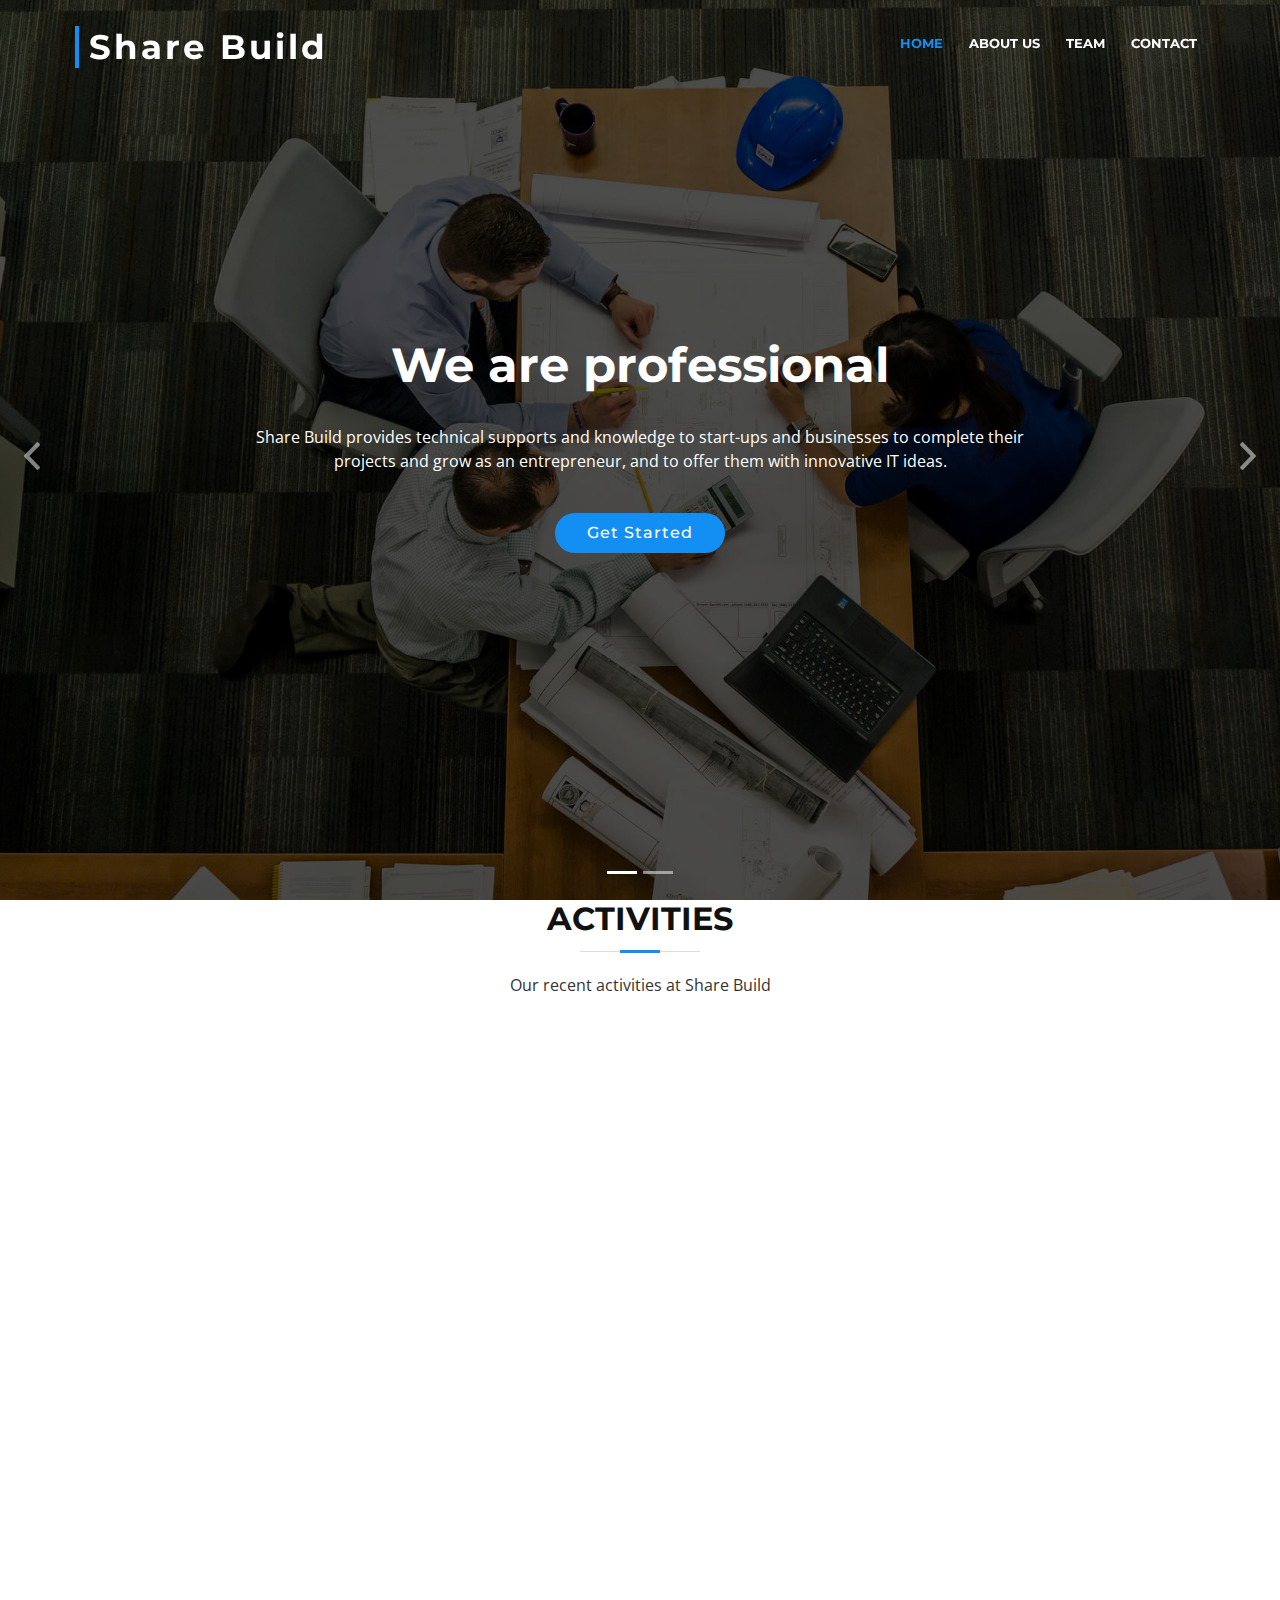
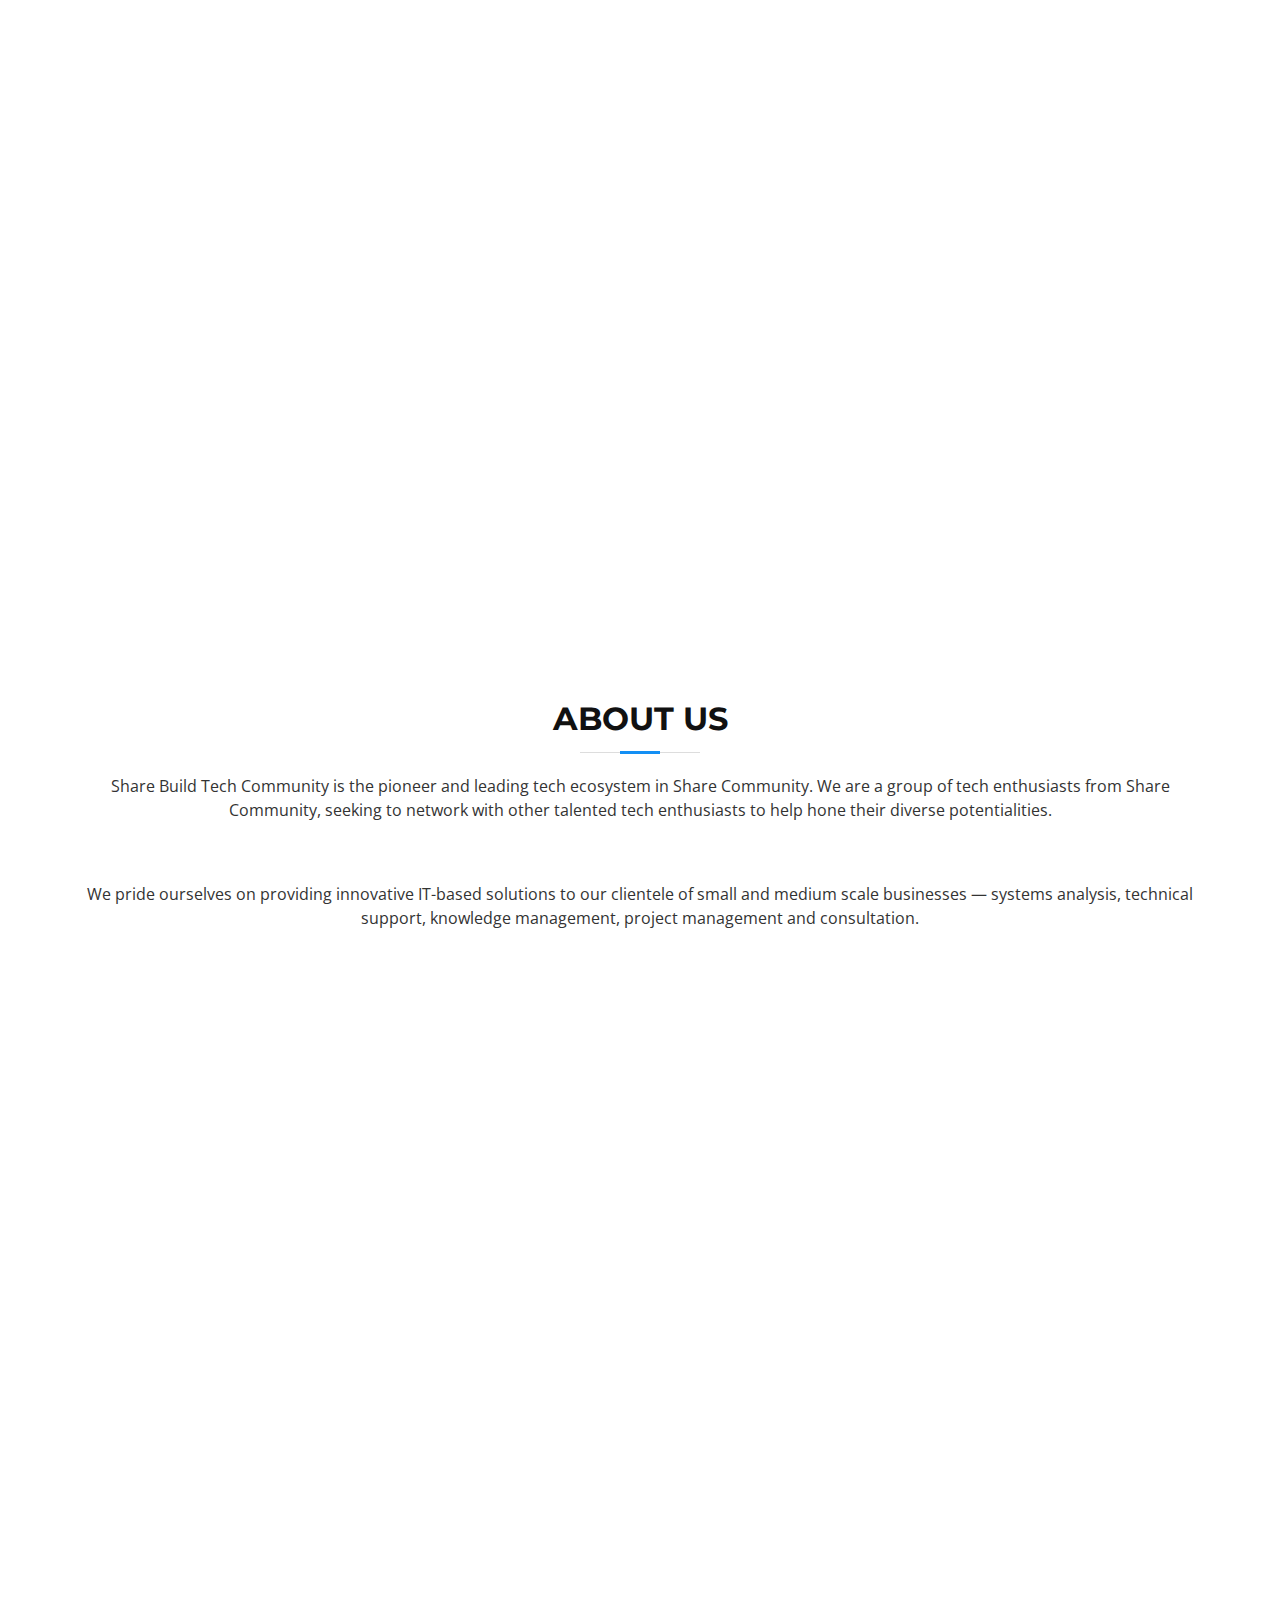
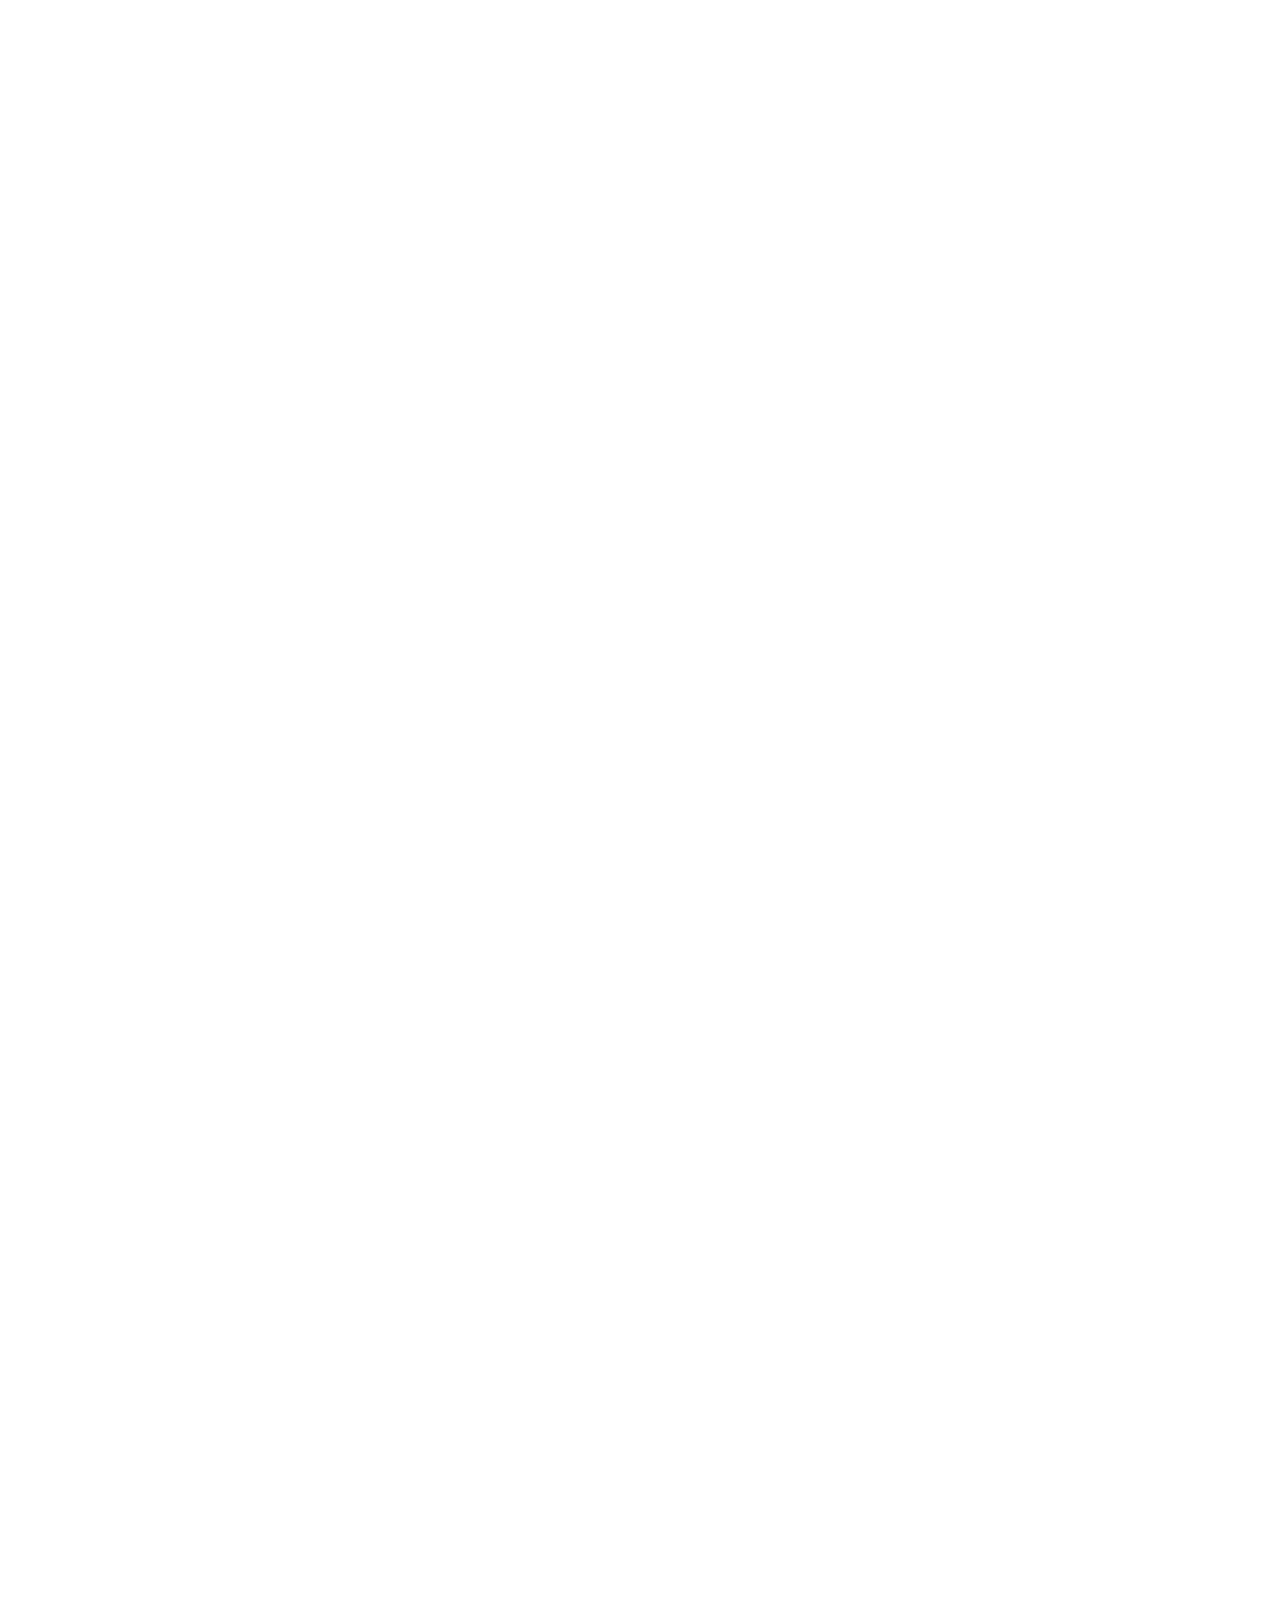
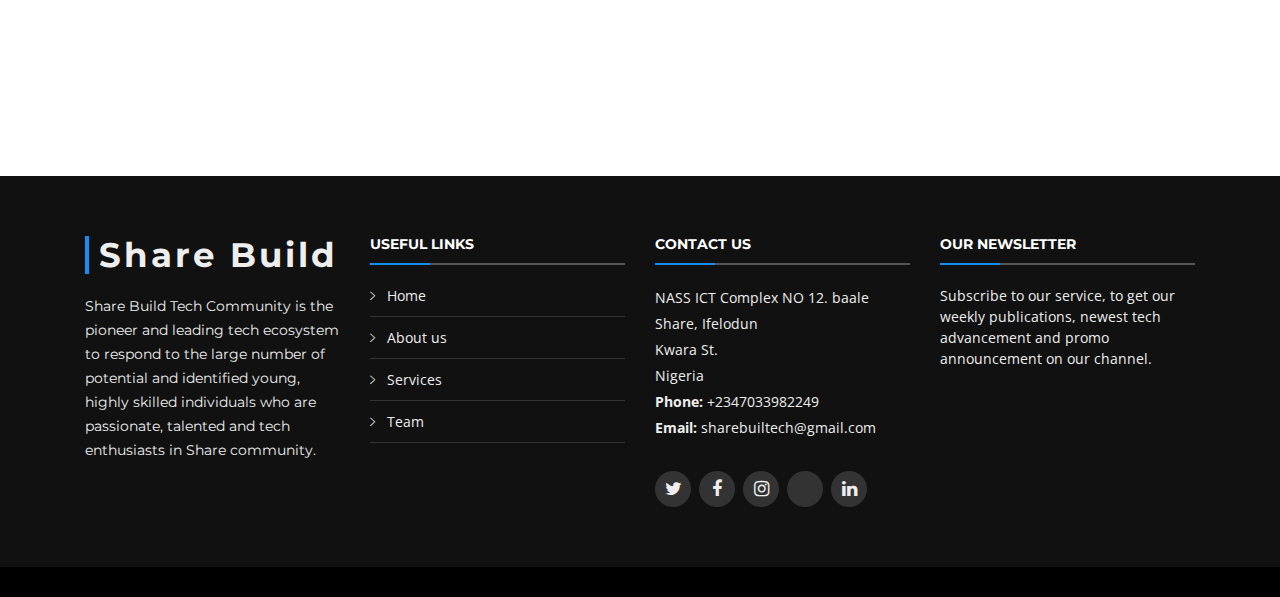
==== index.html @ 7689b126 "Update index.html" ====
<!DOCTYPE html>
<html lang="en">
<head>
  <meta charset="utf-8">
  <title>Share Build Tech Community</title>
  <meta content="width=device-width, initial-scale=1.0" name="viewport">
  <meta content="" name="keywords">
  <meta content="" name="description">
  <!-- Favicons -->
  <link href="img/favicon.png" rel="icon">
  <link href="img/apple-touch-icon.png" rel="apple-touch-icon">
  <!-- Google Fonts -->
  <link href="https://fonts.googleapis.com/css?family=Open+Sans:300,300i,400,400i,700,700i|Montserrat:300,400,500,700" rel="stylesheet">
  <!-- Bootstrap CSS File -->
  <link href="lib/bootstrap/css/bootstrap.min.css" rel="stylesheet">
  <!-- Libraries CSS Files -->
  <link href="lib/font-awesome/css/font-awesome.min.css" rel="stylesheet">
  <link href="lib/animate/animate.min.css" rel="stylesheet">
  <link href="lib/ionicons/css/ionicons.min.css" rel="stylesheet">
  <link href="lib/owlcarousel/assets/owl.carousel.min.css" rel="stylesheet">
  <link href="lib/lightbox/css/lightbox.min.css" rel="stylesheet">
  <link href="css/style.css" rel="stylesheet">
</head>

<body>

  <header id="header">
    <div class="container-fluid">

      <div id="logo" class="pull-left">
        <h1><a href="#intro" class="scrollto">Share Build</a></h1>
      </div>

      <nav id="nav-menu-container">
        <ul class="nav-menu">
          <li class="menu-active"><a href="#intro">Home</a></li>
          <li><a href="#about">About Us</a></li>
          <li><a href="#team">Team</a></li>
          <li><a href="#contact">Contact</a></li>
        </ul>
      </nav>
    </div>
  </header>
  <section id="intro">
    <div class="intro-container">
      <div id="introCarousel" class="carousel  slide carousel-fade" data-ride="carousel">

        <ol class="carousel-indicators"></ol>

        <div class="carousel-inner" role="listbox">

          <div class="carousel-item active">
            <div class="carousel-background"><img src="img/intro-carousel/1.jpg" alt=""></div>
            <div class="carousel-container">
              <div class="carousel-content">
                <h2>We are professional</h2>
                <p>Share Build provides technical supports and knowledge to start-ups and businesses to complete their projects and grow as an entrepreneur, and to offer them with innovative IT ideas.</p>
                <a href="#featured-services" class="btn-get-started scrollto">Get Started</a>
              </div>
            </div>
          </div>

          <div class="carousel-item">
            <div class="carousel-background"><img src="img/intro-carousel/2.jpg" alt=""></div>
            <div class="carousel-container">
              <div class="carousel-content">
                <h2>We Offer Support</h2>
                <p>Share Build Tech Community aims at building an enabling environment for developers, IT enthusiasts and like-minded individuals to display creative and most problem solving ideas for start-ups and businesses with aim to blending it with IT innovations.</p>
                <a href="#featured-services" class="btn-get-started scrollto">Get Started</a>
              </div>
            </div>
          </div>
        </div>

        <a class="carousel-control-prev" href="#introCarousel" role="button" data-slide="prev">
          <span class="carousel-control-prev-icon ion-chevron-left" aria-hidden="true"></span>
          <span class="sr-only">Previous</span>
        </a>

        <a class="carousel-control-next" href="#introCarousel" role="button" data-slide="next">
          <span class="carousel-control-next-icon ion-chevron-right" aria-hidden="true"></span>
          <span class="sr-only">Next</span>
        </a>

      </div>
    </div>
  </section>

  <main id="main">
<!-- start activities -->

<section id="activities>
      <div class="container">

        <header class="section-header wow fadeInUp">
          <h3>Activities</h3>
          <p>Our recent activities at Share Build  </p>
        </header>

        <div class="row">

          <div class="col-md-offset-3 col-lg-6 col-md-6 box wow bounceInUp" data-wow-duration="1.4s">
            
            <h4 class="title"><a href="">Social Media Marketing</a></h4>
            <p class="description">This is a program for you to develop your digital marketing skills.</p>
            <img src="img/SBOS.jpg" alt="">
          </div>
        </div>
       </div>
</section>

<!-- end activities -->

    <section id="about">
      <div class="container">

        <header class="section-header">
          <h3>About Us</h3>
          <p>Share Build Tech Community is the pioneer and leading tech ecosystem in Share Community. We are a group of tech enthusiasts from Share Community, seeking to network with other talented tech enthusiasts to help hone their diverse potentialities.</p>
          <p>We pride ourselves on providing innovative IT-based solutions to our clientele of small and medium scale businesses — systems analysis, technical support, knowledge management, project management and consultation.</p>
        </header>

        <div class="row about-cols">

          <div class="col-md-4 offset-md-2 wow fadeInUp">
            <div class="about-col">
              <div class="img">
                <img src="img/about-mission.jpg" alt="" class="img-fluid">
                <div class="icon"><i class="ion-ios-speedometer-outline"></i></div>
              </div>
              <h2 class="title"><a href="#">Our Mission</a></h2>
              <p>
                Share Build Tech Community aims at building an enabling environment for IT enthusiasts to optimally use their creativity to help small and medium scale businesses to solve most of the problems we face as a Community.
              </p>
            </div>
          </div>

          <div class="col-md-4 wow fadeInUp" data-wow-delay="0.2s">
            <div class="about-col">
              <div class="img">
                <img src="img/about-vision.jpg" alt="" class="img-fluid">
                <div class="icon"><i class="ion-ios-eye-outline"></i></div>
              </div>
              <h2 class="title"><a href="#">Our Vision</a></h2>
              <p>
                Share Build Tech Community envisions a developed and prosperous tech ecosystem that will favourably compete in the global tech market.
              </p>
            </div>
          </div>

        </div>

      </div>
    </section>
    <section id="services">
      <div class="container">

        <header class="section-header wow fadeInUp">
          <h3>Services</h3>
          <p>What we do at Share Build, is to Training young people and get them in to practical, we at same time provide services as listed below:  </p>
        </header>

        <div class="row">

          <div class="col-lg-4 col-md-6 box wow bounceInUp" data-wow-duration="1.4s">
            <div class="icon"><i class="ion-ios-analytics-outline"></i></div>
            <h4 class="title"><a href="">Digital Marketing</a></h4>
            <p class="description">This is a program for you to develop your digital marketing skills.</p>
          </div>
          <div class="col-lg-4 col-md-6 box wow bounceInUp" data-wow-duration="1.4s">
            <div class="icon"><i class="ion-ios-bookmarks-outline"></i></div>
            <h4 class="title"><a href="">Web and Software Development</a></h4>
            <p class="description">We offer certification in Frontend and backend web development, also Software development.</p>
          </div>
          <div class="col-lg-4 col-md-6 box wow bounceInUp" data-wow-duration="1.4s">
            <div class="icon"><i class="ion-ios-paper-outline"></i></div>
            <h4 class="title"><a href="">Content Marketing</a></h4>
            <p class="description">We offer content marketing to improve Brand's Performance through the power of contents</p>
          </div>
          <div class="col-lg-4 col-md-6 box wow bounceInUp" data-wow-delay="0.1s" data-wow-duration="1.4s">
            <div class="icon"><i class="ion-ios-speedometer-outline"></i></div>
            <h4 class="title"><a href="">Internet Security Consultant</a></h4>
            <p class="description">We provide neccesary security protection to prevent your business from cyber crime, also respond to crime incidence.</p>
          </div>
          <div class="col-lg-4 col-md-6 box wow bounceInUp" data-wow-delay="0.1s" data-wow-duration="1.4s">
            <div class="icon"><i class="ion-ios-barcode-outline"></i></div>
            <h4 class="title"><a href="">Ui/Ux Skil Acquistion</a></h4>
            <p class="description">We teach User interface designs and User experience design.</p>
          </div>
          <div class="col-lg-4 col-md-6 box wow bounceInUp" data-wow-delay="0.1s" data-wow-duration="1.4s">
            <div class="icon"><i class="ion-ios-people-outline"></i></div>
            <h4 class="title"><a href="">Conferencing/School Orientation</a></h4>
            <p class="description">We organise workshop/conference for developers, ICT enthusiasts and computer literates </p>
          </div>

        </div>

      </div>
    </section>
    <section id="team">
      <div class="container">
        <div class="section-header wow fadeInUp">
          <h3>Team</h3>
          <p>Members of our team working enthusiastically to satisfy our clients.</p>
        </div>

        <div class="row">

          <div class="col-lg-3 col-md-6 wow fadeInUp">
            <div class="member">
              <img src="img/team-1.jpg" class="img-fluid" alt="">
              <div class="member-info">
                <div class="member-info-content">
                  <h4>Abdulfatai Abdulhafeez</h4>
                  <span>ICT Consultant</span>
                  <div class="social">
                    <a href="https://twitter.com/AbdulConsole"><i class="fa fa-twitter"></i></a>
                    <a href="https://facebook.com/abdull.console"><i class="fa fa-facebook"></i></a>
                    <a href=""><i class="fa fa-google-plus"></i></a>
                    <a href="https://www.linkedin.com/in/abdul-console-378694162/"><i class="fa fa-linkedin"></i></a>
                  </div>
                </div>
              </div>
            </div>
          </div>

          <div class="col-lg-3 col-md-6 wow fadeInUp" data-wow-delay="0.1s">
            <div class="member">
              <img src="img/team-2.jpg" class="img-fluid" alt="">
              <div class="member-info">
                <div class="member-info-content">
                  <h4>Abdulsalam Saheed</h4>
                  <span>Product Manager</span>
                  <div class="social">
                    <a href="https://twitter.com/OlaSalami709"><i class="fa fa-twitter"></i></a>
                    <a href=""><i class="fa fa-facebook"></i></a>
                    <a href=""><i class="fa fa-google-plus"></i></a>
                    <a href=""><i class="fa fa-linkedin"></i></a>
                  </div>
                </div>
              </div>
            </div>
          </div>

          <div class="col-lg-3 col-md-6 wow fadeInUp" data-wow-delay="0.2s">
            <div class="member">
              <img src="img/team-3.jpg" class="img-fluid" alt="">
              <div class="member-info">
                <div class="member-info-content">
                  <h4>Abdulsalam Faheedah</h4>
                  <span>CTO</span>
                  <div class="social">
                    <a href="https://twitter.com/_faidah"><i class="fa fa-twitter"></i></a>
                    <a href=""><i class="fa fa-facebook"></i></a>
                    <a href=""><i class="fa fa-google-plus"></i></a>
                    <a href=""><i class="fa fa-linkedin"></i></a>
                  </div>
                </div>
              </div>
            </div>
          </div>

          <div class="col-lg-3 col-md-6 wow fadeInUp" data-wow-delay="0.3s">
            <div class="member">
              <img src="img/team-4.jpg" class="img-fluid" alt="">
              <div class="member-info">
                <div class="member-info-content">
                  <h4>Yunus Habeebullahi</h4>
                  <span>Content Strategist</span>
                  <div class="social">
                    <a href=""><i class="fa fa-twitter"></i></a>
                    <a href=""><i class="fa fa-facebook"></i></a>
                    <a href=""><i class="fa fa-google-plus"></i></a>
                    <a href=""><i class="fa fa-linkedin"></i></a>
                  </div>
                </div>
              </div>
            </div>
          </div>

          <div class="col-lg-3 col-md-6 wow fadeInUp" data-wow-delay="0.3s">
            <div class="member">
              <img src="img/team-5.jpg" class="img-fluid" alt="">
              <div class="member-info">
                <div class="member-info-content">
                  <h4>Engr. Ahmed Ridwan</h4>
                  <span>Ui/Ux Expert</span>
                  <div class="social">
                    <a href=""><i class="fa fa-twitter"></i></a>
                    <a href=""><i class="fa fa-facebook"></i></a>
                    <a href=""><i class="fa fa-google-plus"></i></a>
                    <a href=""><i class="fa fa-linkedin"></i></a>
                  </div>
                </div>
              </div>
            </div>
          </div>

          <div class="col-lg-3 col-md-6 wow fadeInUp" data-wow-delay="0.3s">
            <div class="member">
              <img src="img/team-6.jpg" class="img-fluid" alt="">
              <div class="member-info">
                <div class="member-info-content">
                  <h4>Akanni Ibrahim Dare</h4>
                  <span>Web App Developer</span>
                  <div class="social">
                    <a href=""><i class="fa fa-twitter"></i></a>
                    <a href=""><i class="fa fa-facebook"></i></a>
                    <a href=""><i class="fa fa-google-plus"></i></a>
                    <a href=""><i class="fa fa-linkedin"></i></a>
                  </div>
                </div>
              </div>
            </div>
          </div>

          <div class="col-lg-3 col-md-6 wow fadeInUp" data-wow-delay="0.3s">
            <div class="member">
              <img src="img/team-7.jpg" class="img-fluid" alt="">
              <div class="member-info">
                <div class="member-info-content">
                  <h4>Yunus Habeebatullahi</h4>
                  <span>Content Strategist II</span>
                  <div class="social">
                    <a href=""><i class="fa fa-twitter"></i></a>
                    <a href="https://www.facebook.com/habeebatullahi.yunusamuhammad"><i class="fa fa-facebook"></i></a>
                    <a href=""><i class="fa fa-google-plus"></i></a>
                    <a href=""><i class="fa fa-linkedin"></i></a>
                  </div>
                </div>
              </div>
            </div>
          </div>
<!--
          <div class="col-lg-3 col-md-6 wow fadeInUp" data-wow-delay="0.3s">
            <div class="member">
              <img src="img/team-8.jpg" class="img-fluid" alt="">
              <div class="member-info">
                <div class="member-info-content">
                  <h4>Name 4</h4>
                  <span>Content Strategist</span>
                  <div class="social">
                    <a href=""><i class="fa fa-twitter"></i></a>
                    <a href=""><i class="fa fa-facebook"></i></a>
                    <a href=""><i class="fa fa-google-plus"></i></a>
                    <a href=""><i class="fa fa-linkedin"></i></a>
                  </div>
                </div>
              </div>
            </div>
          </div> -->

        </div>

      </div>
    </section>
    <section id="contact" class="section-bg wow fadeInUp">
      <div class="container">

        <div class="section-header">
          <h3>Contact Us</h3>
          <p></p>
        </div>

        <div class="row contact-info">

          <div class="col-md-4">
            <div class="contact-address">
              <i class="ion-ios-location-outline"></i>
              <h3>Address</h3>
              <address>NASS ICT Complex NO 12. baale, Share, Ifelodun, Kwara St., Nigeria</address>
            </div>
          </div>

          <div class="col-md-4">
            <div class="contact-phone">
              <i class="ion-ios-telephone-outline"></i>
              <h3>Phone Number</h3>
              <p><a href="tel:+2347033982249">+234 7033 9822 49</a></p>
            </div>
          </div>

          <div class="col-md-4">
            <div class="contact-email">
              <i class="ion-ios-email-outline"></i>
              <h3>Email</h3>
              <p><a href="mailto:sharebuiltech@gmail.com">sharebuiltech@gmail.com</a></p>
            </div>
          </div>

        </div>
      </div>
    </section>

  </main>
  <footer id="footer">
    <div class="footer-top">
      <div class="container">
        <div class="row">

          <div class="col-lg-3 col-md-6 footer-info">
            <h3>Share Build</h3>
            <p>Share Build Tech Community is the pioneer and leading tech ecosystem to respond to the large number of potential and identified young, highly skilled individuals who are passionate, talented and tech enthusiasts in Share community. </p>
          </div>

          <div class="col-lg-3 col-md-6 footer-links">
            <h4>Useful Links</h4>
            <ul>
              <li><i class="ion-ios-arrow-right"></i> <a href="#intro">Home</a></li>
              <li><i class="ion-ios-arrow-right"></i> <a href="#about">About us</a></li>
              <li><i class="ion-ios-arrow-right"></i> <a href="#services">Services</a></li>
              <li><i class="ion-ios-arrow-right"></i> <a href="#team">Team</a></li>
            </ul>
          </div>

          <div class="col-lg-3 col-md-6 footer-contact">
            <h4>Contact Us</h4>
            <p>
              NASS ICT Complex NO 12. baale<br>
              Share, Ifelodun<br>
              Kwara St.<br>
              Nigeria<br>
              <strong>Phone:</strong> +2347033982249<br>
              <strong>Email:</strong> sharebuiltech@gmail.com<br>
            </p>

            <div class="social-links">
              <a href="https://twitter.com/share_build" class="twitter"><i class="fa fa-twitter"></i></a>
              <a href="https://web.facebook.com/sharebuild" class="facebook"><i class="fa fa-facebook"></i></a>
              <a href="#" class="instagram"><i class="fa fa-instagram"></i></a>
              <a href="https://https://github.com/sharebuild" class="github"><i class="fab fa-github"></i></a>
              <a href="https://www.linkedin.com/in/share-build-b353461b4/" class="linkedin"><i class="fa fa-linkedin"></i></a>
            </div>

          </div>

          <div class="col-lg-3 col-md-6 footer-newsletter">
            <h4>Our Newsletter</h4>
            <p>Subscribe to our service, to get our weekly publications, newest tech advancement and promo announcement on our channel.</p>
          </div>

        </div>
      </div>
    </div>
      </div>
    </div>
  </footer> 

  <a href="#" class="back-to-top"><i class="fa fa-chevron-up"></i></a>
  <script src="lib/jquery/jquery.min.js"></script>
  <script src="lib/jquery/jquery-migrate.min.js"></script>
  <script src="lib/bootstrap/js/bootstrap.bundle.min.js"></script>
  <script src="lib/easing/easing.min.js"></script>
  <script src="lib/superfish/hoverIntent.js"></script>
  <script src="lib/superfish/superfish.min.js"></script>
  <script src="lib/wow/wow.min.js"></script>
  <script src="lib/waypoints/waypoints.min.js"></script>
  <script src="lib/counterup/counterup.min.js"></script>
  <script src="lib/owlcarousel/owl.carousel.min.js"></script>
  <script src="lib/isotope/isotope.pkgd.min.js"></script>
  <script src="lib/lightbox/js/lightbox.min.js"></script>
  <script src="lib/touchSwipe/jquery.touchSwipe.min.js"></script>
  <!-- Template Main Javascript File -->
  <script src="js/main.js"></script>
</body>
</html>
---- css/style.css ----
body {
  background: #fff;
  color: #666666;
  font-family: "Open Sans", sans-serif;
}

a {
  color: #138ff4; /*#18d26e;*/
  transition: 0.5s;
}

a:hover,
a:active,
a:focus {
  color: #138ff4; /*#18d26e;*/
  outline: none;
  text-decoration: none;
}

p {
  padding: 0;
  margin: 0 0 30px 0;
}

h1,
h2,
h3,
h4,
h5,
h6 {
  font-family: "Montserrat", sans-serif;
  font-weight: 400;
  margin: 0 0 20px 0;
  padding: 0;
}

/* Back to top button */

.back-to-top {
  position: fixed;
  display: none;
  background: #138ff4; /*#18d26e;*/
  color: #fff;
  width: 44px;
  height: 44px;
  text-align: center;
  line-height: 1;
  font-size: 16px;
  border-radius: 50%;
  right: 15px;
  bottom: 15px;
  transition: background 0.5s;
  z-index: 11;
}

.back-to-top i {
  padding-top: 12px;
  color: #fff;
}

/* Prelaoder */

#preloader {
  position: fixed;
  top: 0;
  left: 0;
  right: 0;
  bottom: 0;
  z-index: 9999;
  overflow: hidden;
  background: #fff;
}

#preloader:before {
  content: "";
  position: fixed;
  top: calc(50% - 30px);
  left: calc(50% - 30px);
  border: 6px solid #f2f2f2;
  border-top: 6px solid #138ff4; /*#18d26e;*/
  border-radius: 50%;
  width: 60px;
  height: 60px;
  -webkit-animation: animate-preloader 1s linear infinite;
  animation: animate-preloader 1s linear infinite;
}

@-webkit-keyframes animate-preloader {
  0% {
    -webkit-transform: rotate(0deg);
    transform: rotate(0deg);
  }

  100% {
    -webkit-transform: rotate(360deg);
    transform: rotate(360deg);
  }
}

@keyframes animate-preloader {
  0% {
    -webkit-transform: rotate(0deg);
    transform: rotate(0deg);
  }

  100% {
    -webkit-transform: rotate(360deg);
    transform: rotate(360deg);
  }
}

/*--------------------------------------------------------------
# Header
--------------------------------------------------------------*/

#header {
  padding: 30px 0;
  height: 92px;
  position: fixed;
  left: 0;
  top: 0;
  right: 0;
  transition: all 0.5s;
  z-index: 997;
}

#header.header-scrolled {
  background: rgba(0, 0, 0, 0.9);
  padding: 20px 0;
  height: 72px;
  transition: all 0.5s;
}

#header #logo {
  float: left;
}

#header #logo h1 {
  font-size: 34px;
  margin: 0;
  padding: 0;
  line-height: 1;
  font-family: "Montserrat", sans-serif;
  font-weight: 700;
  letter-spacing: 3px;
}

#header #logo h1 a,
#header #logo h1 a:hover {
  color: #fff;
  padding-left: 10px;
  border-left: 4px solid #138ff4; /*#18d26e;*/
}

#header #logo img {
  padding: 0;
  margin: 0;
}

#intro {
  display: table;
  width: 100%;
  height: 100vh;
  background: #000;
}

#intro .carousel-item {
  width: 100%;
  height: 100vh;
  background-size: cover;
  background-position: center;
  background-repeat: no-repeat;
}

#intro .carousel-item::before {
  content: '';
  background-color: rgba(0, 0, 0, 0.7);
  position: absolute;
  height: 100%;
  width: 100%;
  top: 0;
  right: 0;
  left: 0;
  bottom: 0;
}

#intro .carousel-container {
  display: -webkit-box;
  display: -webkit-flex;
  display: -ms-flexbox;
  display: flex;
  -webkit-box-pack: center;
  -webkit-justify-content: center;
  -ms-flex-pack: center;
  justify-content: center;
  -webkit-box-align: center;
  -webkit-align-items: center;
  -ms-flex-align: center;
  align-items: center;
  position: absolute;
  bottom: 0;
  top: 0;
  left: 0;
  right: 0;
}

#intro .carousel-background img {
  max-width: 100%;
}

#intro .carousel-content {
  text-align: center;
}

#intro h2 {
  color: #fff;
  margin-bottom: 30px;
  font-size: 48px;
  font-weight: 700;
}

#intro p {
  width: 80%;
  margin: 0 auto 30px auto;
  color: #fff;
}

#intro .carousel-fade {
  overflow: hidden;
}

#intro .carousel-fade .carousel-inner .carousel-item {
  transition-property: opacity;
}

#intro .carousel-fade .carousel-inner .carousel-item,
#intro .carousel-fade .carousel-inner .active.carousel-item-left,
#intro .carousel-fade .carousel-inner .active.carousel-item-right {
  opacity: 0;
}

#intro .carousel-fade .carousel-inner .active,
#intro .carousel-fade .carousel-inner .carousel-item-next.carousel-item-left,
#intro .carousel-fade .carousel-inner .carousel-item-prev.carousel-item-right {
  opacity: 1;
  transition: 0.5s;
}

#intro .carousel-fade .carousel-inner .carousel-item-next,
#intro .carousel-fade .carousel-inner .carousel-item-prev,
#intro .carousel-fade .carousel-inner .active.carousel-item-left,
#intro .carousel-fade .carousel-inner .active.carousel-item-right {
  left: 0;
  -webkit-transform: translate3d(0, 0, 0);
  transform: translate3d(0, 0, 0);
}

#intro .carousel-control-prev,
#intro .carousel-control-next {
  width: 10%;
}

#intro .carousel-control-next-icon,
#intro .carousel-control-prev-icon {
  background: none;
  font-size: 32px;
  line-height: 1;
}

#intro .carousel-indicators li {
  cursor: pointer;
}

#intro .btn-get-started {
  font-family: "Montserrat", sans-serif;
  font-weight: 500;
  font-size: 16px;
  letter-spacing: 1px;
  display: inline-block;
  padding: 8px 32px;
  border-radius: 50px;
  transition: 0.5s;
  margin: 10px;
  color: #fff;
  background: #138ff4; /*#18d26e;*/
}

#intro .btn-get-started:hover {
  background: #fff;
  color: #138ff4; /*#18d26e;*/
}

.nav-menu,
.nav-menu * {
  margin: 0;
  padding: 0;
  list-style: none;
}

.nav-menu ul {
  position: absolute;
  display: none;
  top: 100%;
  left: 0;
  z-index: 99;
}

.nav-menu li {
  position: relative;
  white-space: nowrap;
}

.nav-menu > li {
  float: left;
}

.nav-menu li:hover > ul,
.nav-menu li.sfHover > ul {
  display: block;
}

.nav-menu ul ul {
  top: 0;
  left: 100%;
}

.nav-menu ul li {
  min-width: 180px;
}

/* Nav Menu Arrows */

.sf-arrows .sf-with-ul {
  padding-right: 30px;
}

.sf-arrows .sf-with-ul:after {
  content: "\f107";
  position: absolute;
  right: 15px;
  font-family: FontAwesome;
  font-style: normal;
  font-weight: normal;
}

.sf-arrows ul .sf-with-ul:after {
  content: "\f105";
}

/* Nav Meu Container */

#nav-menu-container {
  float: right;
  margin: 0;
}

/* Nav Meu Styling */

.nav-menu a {
  padding: 0 8px 10px 8px;
  text-decoration: none;
  display: inline-block;
  color: #fff;
  font-family: "Montserrat", sans-serif;
  font-weight: 700;
  font-size: 13px;
  text-transform: uppercase;
  outline: none;
}

.nav-menu li:hover > a,
.nav-menu > .menu-active > a {
  color: #138ff4; /*#18d26e;*/
}

.nav-menu > li {
  margin-left: 10px;
}

.nav-menu ul {
  margin: 4px 0 0 0;
  padding: 10px;
  box-shadow: 0px 0px 30px rgba(127, 137, 161, 0.25);
  background: #fff;
}

.nav-menu ul li {
  transition: 0.3s;
}

.nav-menu ul li a {
  padding: 10px;
  color: #333;
  transition: 0.3s;
  display: block;
  font-size: 13px;
  text-transform: none;
}

.nav-menu ul li:hover > a {
  color: #138ff4; /*#18d26e;*/
}

.nav-menu ul ul {
  margin: 0;
}

/* Mobile Nav Toggle */

#mobile-nav-toggle {
  position: fixed;
  right: 0;
  top: 0;
  z-index: 999;
  margin: 20px 20px 0 0;
  border: 0;
  background: none;
  font-size: 24px;
  display: none;
  transition: all 0.4s;
  outline: none;
  cursor: pointer;
}

#mobile-nav-toggle i {
  color: #fff;
}

/* Mobile Nav Styling */

#mobile-nav {
  position: fixed;
  top: 0;
  padding-top: 18px;
  bottom: 0;
  z-index: 998;
  background: rgba(0, 0, 0, 0.8);
  left: -260px;
  width: 260px;
  overflow-y: auto;
  transition: 0.4s;
}

#mobile-nav ul {
  padding: 0;
  margin: 0;
  list-style: none;
}

#mobile-nav ul li {
  position: relative;
}

#mobile-nav ul li a {
  color: #fff;
  font-size: 13px;
  text-transform: uppercase;
  overflow: hidden;
  padding: 10px 22px 10px 15px;
  position: relative;
  text-decoration: none;
  width: 100%;
  display: block;
  outline: none;
  font-weight: 700;
  font-family: "Montserrat", sans-serif;
}

#mobile-nav ul li a:hover {
  color: #138ff4; /*#18d26e;*/
}

#mobile-nav ul li li {
  padding-left: 30px;
}

#mobile-nav ul li.menu-active a {
  color: #138ff4; /*#18d26e;*/
}

#mobile-nav ul .menu-has-children i {
  position: absolute;
  right: 0;
  z-index: 99;
  padding: 15px;
  cursor: pointer;
  color: #fff;
}

#mobile-nav ul .menu-has-children i.fa-chevron-up {
  color: #138ff4; /*#18d26e;*/
}

#mobile-nav ul .menu-has-children li a {
  text-transform: none;
}

#mobile-nav ul .menu-item-active {
  color: #138ff4; /*#18d26e;*/
}

#mobile-body-overly {
  width: 100%;
  height: 100%;
  z-index: 997;
  top: 0;
  left: 0;
  position: fixed;
  background: rgba(0, 0, 0, 0.7);
  display: none;
}

/* Mobile Nav body classes */

body.mobile-nav-active {
  overflow: hidden;
}

body.mobile-nav-active #mobile-nav {
  left: 0;
}

body.mobile-nav-active #mobile-nav-toggle {
  color: #fff;
}

.section-header h3 {
  font-size: 32px;
  color: #111;
  text-transform: uppercase;
  text-align: center;
  font-weight: 700;
  position: relative;
  padding-bottom: 15px;
}

.section-header h3::before {
  content: '';
  position: absolute;
  display: block;
  width: 120px;
  height: 1px;
  background: #ddd;
  bottom: 1px;
  left: calc(50% - 60px);
}

.section-header h3::after {
  content: '';
  position: absolute;
  display: block;
  width: 40px;
  height: 3px;
  background: #138ff4; /*#18d26e;*/
  bottom: 0;
  left: calc(50% - 20px);
}

.section-header p {
  text-align: center;
  padding-bottom: 30px;
  color: #333;
}

.section-bg {
  background: #f7f7f7;
}

#featured-services {
  background: #000;
}

#featured-services .box {
  padding: 30px 20px;
}

#featured-services .box-bg {
  background-image: linear-gradient(0deg, #000000 0%, #242323 50%, #000000 100%);
}

#featured-services i {
  color: #138ff4; /*#18d26e;*/
  font-size: 48px;
  display: inline-block;
  line-height: 1;
}

#featured-services h4 {
  font-weight: 400;
  margin: 15px 0;
  font-size: 18px;
}

#featured-services h4 a {
  color: #fff;
}

#featured-services h4 a:hover {
  color: #138ff4; /*#18d26e;*/
}

#featured-services p {
  font-size: 14px;
  line-height: 24px;
  color: #fff;
  margin-bottom: 0;
}

#about {
  background: url("../img/about-bg.jpg") center top no-repeat fixed;
  background-size: cover;
  padding: 60px 0 40px 0;
  position: relative;
}

#about::before {
  content: '';
  position: absolute;
  left: 0;
  right: 0;
  top: 0;
  bottom: 0;
  background: rgba(255, 255, 255, 0.92);
  z-index: 9;
}

#about .container {
  position: relative;
  z-index: 10;
}

#about .about-col {
  background: #fff;
  border-radius: 0 0 4px 4px;
  box-shadow: 0px 2px 12px rgba(0, 0, 0, 0.08);
  margin-bottom: 20px;
}

#about .about-col .img {
  position: relative;
}

#about .about-col .img img {
  border-radius: 4px 4px 0 0;
}

#about .about-col .icon {
  width: 64px;
  height: 64px;
  padding-top: 8px;
  text-align: center;
  position: absolute;
  background-color: #138ff4; /*#18d26e;*/
  border-radius: 50%;
  text-align: center;
  border: 4px solid #fff;
  left: calc( 50% - 32px);
  bottom: -30px;
  transition: 0.3s;
}

#about .about-col i {
  font-size: 36px;
  line-height: 1;
  color: #fff;
  transition: 0.3s;
}

#about .about-col:hover .icon {
  background-color: #fff;
}

#about .about-col:hover i {
  color: #138ff4; /*#18d26e;*/
}

#about .about-col h2 {
  color: #000;
  text-align: center;
  font-weight: 700;
  font-size: 20px;
  padding: 0;
  margin: 40px 0 12px 0;
}

#about .about-col h2 a {
  color: #000;
}

#about .about-col h2 a:hover {
  color: #138ff4; /*#18d26e;*/
}

#about .about-col p {
  font-size: 14px;
  line-height: 24px;
  color: #333;
  margin-bottom: 0;
  padding: 0 20px 20px 20px;
}

/* Services Section
--------------------------------*/

#services {
  background: #fff;
  background-size: cover;
  padding: 60px 0 40px 0;
}

#services .box {
  margin-bottom: 30px;
}

#services .icon {
  float: left;
}

#services .icon i {
  color: #138ff4; /*#18d26e;*/
  font-size: 36px;
  line-height: 1;
  transition: 0.5s;
}

#services .title {
  margin-left: 60px;
  font-weight: 700;
  margin-bottom: 15px;
  font-size: 18px;
}

#services .title a {
  color: #111;
}

#services .box:hover .title a {
  color: #138ff4; /*#18d26e;*/
}

#services .description {
  font-size: 14px;
  margin-left: 60px;
  line-height: 24px;
  margin-bottom: 0;
}

#team {
  background: #fff;
  padding: 60px 0;
}

#team .member {
  text-align: center;
  margin-bottom: 20px;
  background: #000;
  position: relative;
}

#team .member .member-info {
  opacity: 0;
  display: -webkit-box;
  display: -webkit-flex;
  display: -ms-flexbox;
  display: flex;
  -webkit-box-pack: center;
  -webkit-justify-content: center;
  -ms-flex-pack: center;
  justify-content: center;
  -webkit-box-align: center;
  -webkit-align-items: center;
  -ms-flex-align: center;
  align-items: center;
  position: absolute;
  bottom: 0;
  top: 0;
  left: 0;
  right: 0;
  transition: 0.2s;
}

#team .member .member-info-content {
  margin-top: -50px;
  transition: margin 0.2s;
}

#team .member:hover .member-info {
  background: rgba(0, 0, 0, 0.7);
  opacity: 1;
  transition: 0.4s;
}

#team .member:hover .member-info-content {
  margin-top: 0;
  transition: margin 0.4s;
}

#team .member h4 {
  font-weight: 700;
  margin-bottom: 2px;
  font-size: 18px;
  color: #fff;
}

#team .member span {
  font-style: italic;
  display: block;
  font-size: 13px;
  color: #fff;
}

#team .member .social {
  margin-top: 15px;
}

#team .member .social a {
  transition: none;
  color: #fff;
}

#team .member .social a:hover {
  color: #138ff4; /*#18d26e;*/
}

#team .member .social i {
  font-size: 18px;
  margin: 0 2px;
}

/* Contact Section
--------------------------------*/

#contact {
  padding: 60px 0;
}

#contact .contact-info {
  margin-bottom: 20px;
  text-align: center;
}

#contact .contact-info i {
  font-size: 48px;
  display: inline-block;
  margin-bottom: 10px;
  color: #138ff4; /*#18d26e;*/
}

#contact .contact-info address,
#contact .contact-info p {
  margin-bottom: 0;
  color: #000;
}

#contact .contact-info h3 {
  font-size: 18px;
  margin-bottom: 15px;
  font-weight: bold;
  text-transform: uppercase;
  color: #999;
}

#contact .contact-info a {
  color: #000;
}

#contact .contact-info a:hover {
  color: #138ff4; /*#18d26e;*/
}

#contact .contact-address,
#contact .contact-phone,
#contact .contact-email {
  margin-bottom: 20px;
}

#contact .form #sendmessage {
  color: #138ff4; /*#18d26e;*/
  border: 1px solid #138ff4; /*#18d26e;*/
  display: none;
  text-align: center;
  padding: 15px;
  font-weight: 600;
  margin-bottom: 15px;
}

#contact .form #errormessage {
  color: red;
  display: none;
  border: 1px solid red;
  text-align: center;
  padding: 15px;
  font-weight: 600;
  margin-bottom: 15px;
}

#contact .form #sendmessage.show,
#contact .form #errormessage.show,
#contact .form .show {
  display: block;
}

#contact .form .validation {
  color: red;
  display: none;
  margin: 0 0 20px;
  font-weight: 400;
  font-size: 13px;
}

#contact .form input,
#contact .form textarea {
  padding: 10px 14px;
  border-radius: 0;
  box-shadow: none;
  font-size: 15px;
}

#contact .form button[type="submit"] {
  background: #138ff4; /*#18d26e;*/
  border: 0;
  padding: 10px 30px;
  color: #fff;
  transition: 0.4s;
  cursor: pointer;
}

#contact .form button[type="submit"]:hover {
  background: #13a456;
}

/*--------------------------------------------------------------
# Footer
--------------------------------------------------------------*/

#footer {
  background: #000;
  padding: 0 0 30px 0;
  color: #eee;
  font-size: 14px;
}

#footer .footer-top {
  background: #111;
  padding: 60px 0 30px 0;
}

#footer .footer-top .footer-info {
  margin-bottom: 30px;
}

#footer .footer-top .footer-info h3 {
  font-size: 34px;
  margin: 0 0 20px 0;
  padding: 2px 0 2px 10px;
  line-height: 1;
  font-family: "Montserrat", sans-serif;
  font-weight: 700;
  letter-spacing: 3px;
  border-left: 4px solid #138ff4; /*#18d26e;*/
}

#footer .footer-top .footer-info p {
  font-size: 14px;
  line-height: 24px;
  margin-bottom: 0;
  font-family: "Montserrat", sans-serif;
  color: #eee;
}

#footer .footer-top .social-links a {
  font-size: 18px;
  display: inline-block;
  background: #333;
  color: #eee;
  line-height: 1;
  padding: 8px 0;
  margin-right: 4px;
  border-radius: 50%;
  text-align: center;
  width: 36px;
  height: 36px;
  transition: 0.3s;
}

#footer .footer-top .social-links a:hover {
  background: #138ff4; /*#18d26e;*/
  color: #fff;
}

#footer .footer-top h4 {
  font-size: 14px;
  font-weight: bold;
  color: #fff;
  text-transform: uppercase;
  position: relative;
  padding-bottom: 12px;
}

#footer .footer-top h4::before,
#footer .footer-top h4::after {
  content: '';
  position: absolute;
  left: 0;
  bottom: 0;
  height: 2px;
}

#footer .footer-top h4::before {
  right: 0;
  background: #555;
}

#footer .footer-top h4::after {
  background: #138ff4; /*#18d26e;*/
  width: 60px;
}

#footer .footer-top .footer-links {
  margin-bottom: 30px;
}

#footer .footer-top .footer-links ul {
  list-style: none;
  padding: 0;
  margin: 0;
}

#footer .footer-top .footer-links ul i {
  padding-right: 8px;
  color: #ddd;
}

#footer .footer-top .footer-links ul li {
  border-bottom: 1px solid #333;
  padding: 10px 0;
}

#footer .footer-top .footer-links ul li:first-child {
  padding-top: 0;
}

#footer .footer-top .footer-links ul a {
  color: #eee;
}

#footer .footer-top .footer-links ul a:hover {
  color: #138ff4; /*#18d26e;*/
}

#footer .footer-top .footer-contact {
  margin-bottom: 30px;
}

#footer .footer-top .footer-contact p {
  line-height: 26px;
}

#footer .footer-top .footer-newsletter {
  margin-bottom: 30px;
}

#footer .footer-top .footer-newsletter input[type="email"] {
  border: 0;
  padding: 6px 8px;
  width: 65%;
}

#footer .footer-top .footer-newsletter input[type="submit"] {
  background: #138ff4; /*#18d26e;*/
  border: 0;
  width: 35%;
  padding: 6px 0;
  text-align: center;
  color: #fff;
  transition: 0.3s;
  cursor: pointer;
}

#footer .footer-top .footer-newsletter input[type="submit"]:hover {
  background: #13a456;
}

#footer .copyright {
  text-align: center;
  padding-top: 30px;
}

#footer .credits {
  text-align: center;
  font-size: 13px;
  color: #ddd;
}

/*--------------------------------------------------------------
# Responsive Media Queries
--------------------------------------------------------------*/

@media (min-width: 768px) {
  #contact .contact-address,
  #contact .contact-phone,
  #contact .contact-email {
    padding: 20px 0;
  }

  #contact .contact-phone {
    border-left: 1px solid #ddd;
    border-right: 1px solid #ddd;
  }
}

@media (min-width: 992px) {
  #testimonials .testimonial-item p {
    width: 80%;
  }
}

@media (min-width: 1024px) {
  #header #logo {
    padding-left: 60px;
  }

  #intro p {
    width: 60%;
  }

  #intro .carousel-control-prev,
  #intro .carousel-control-next {
    width: 5%;
  }

  #nav-menu-container {
    padding-right: 60px;
  }
}

@media (max-width: 768px) {
  .back-to-top {
    bottom: 15px;
  }

  #header #logo h1 {
    font-size: 28px;
  }

  #header #logo img {
    max-height: 40px;
  }

  #intro h2 {
    font-size: 28px;
  }

  #nav-menu-container {
    display: none;
  }

  #mobile-nav-toggle {
    display: inline;
  }
}
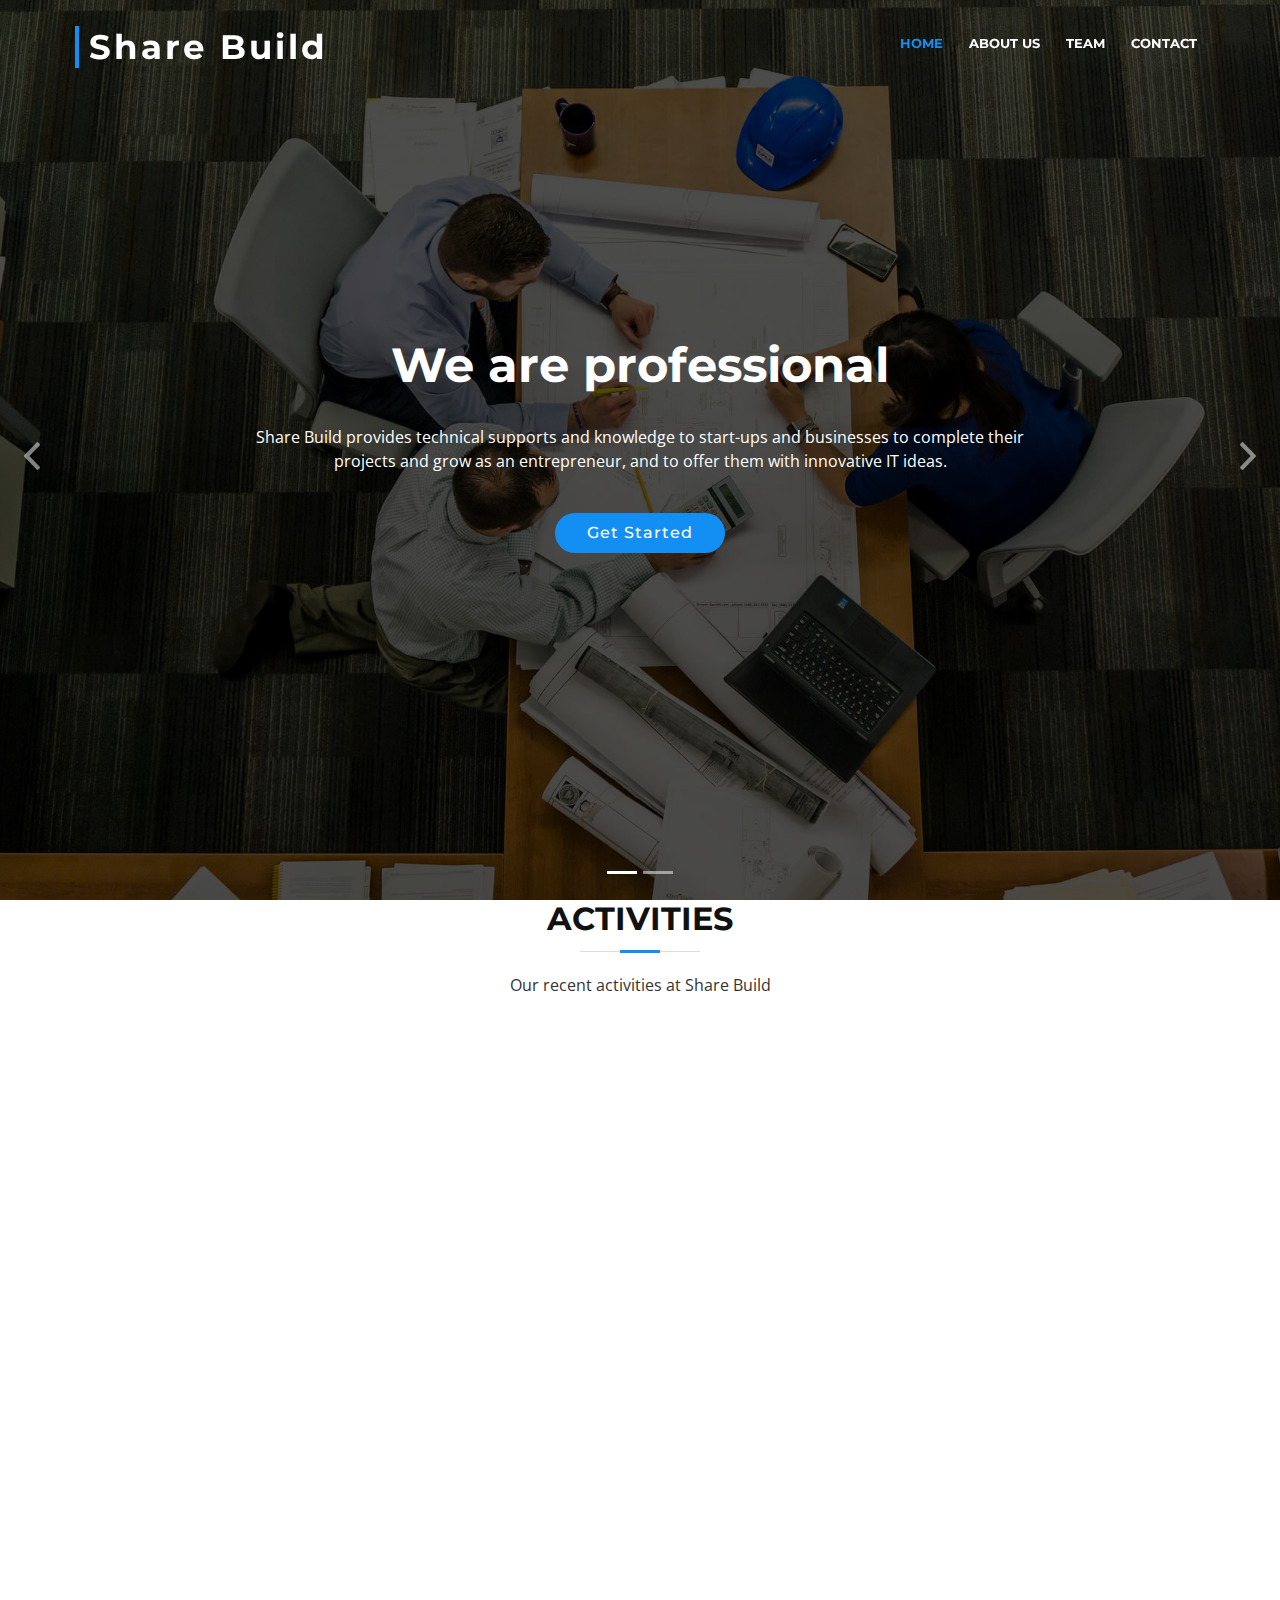
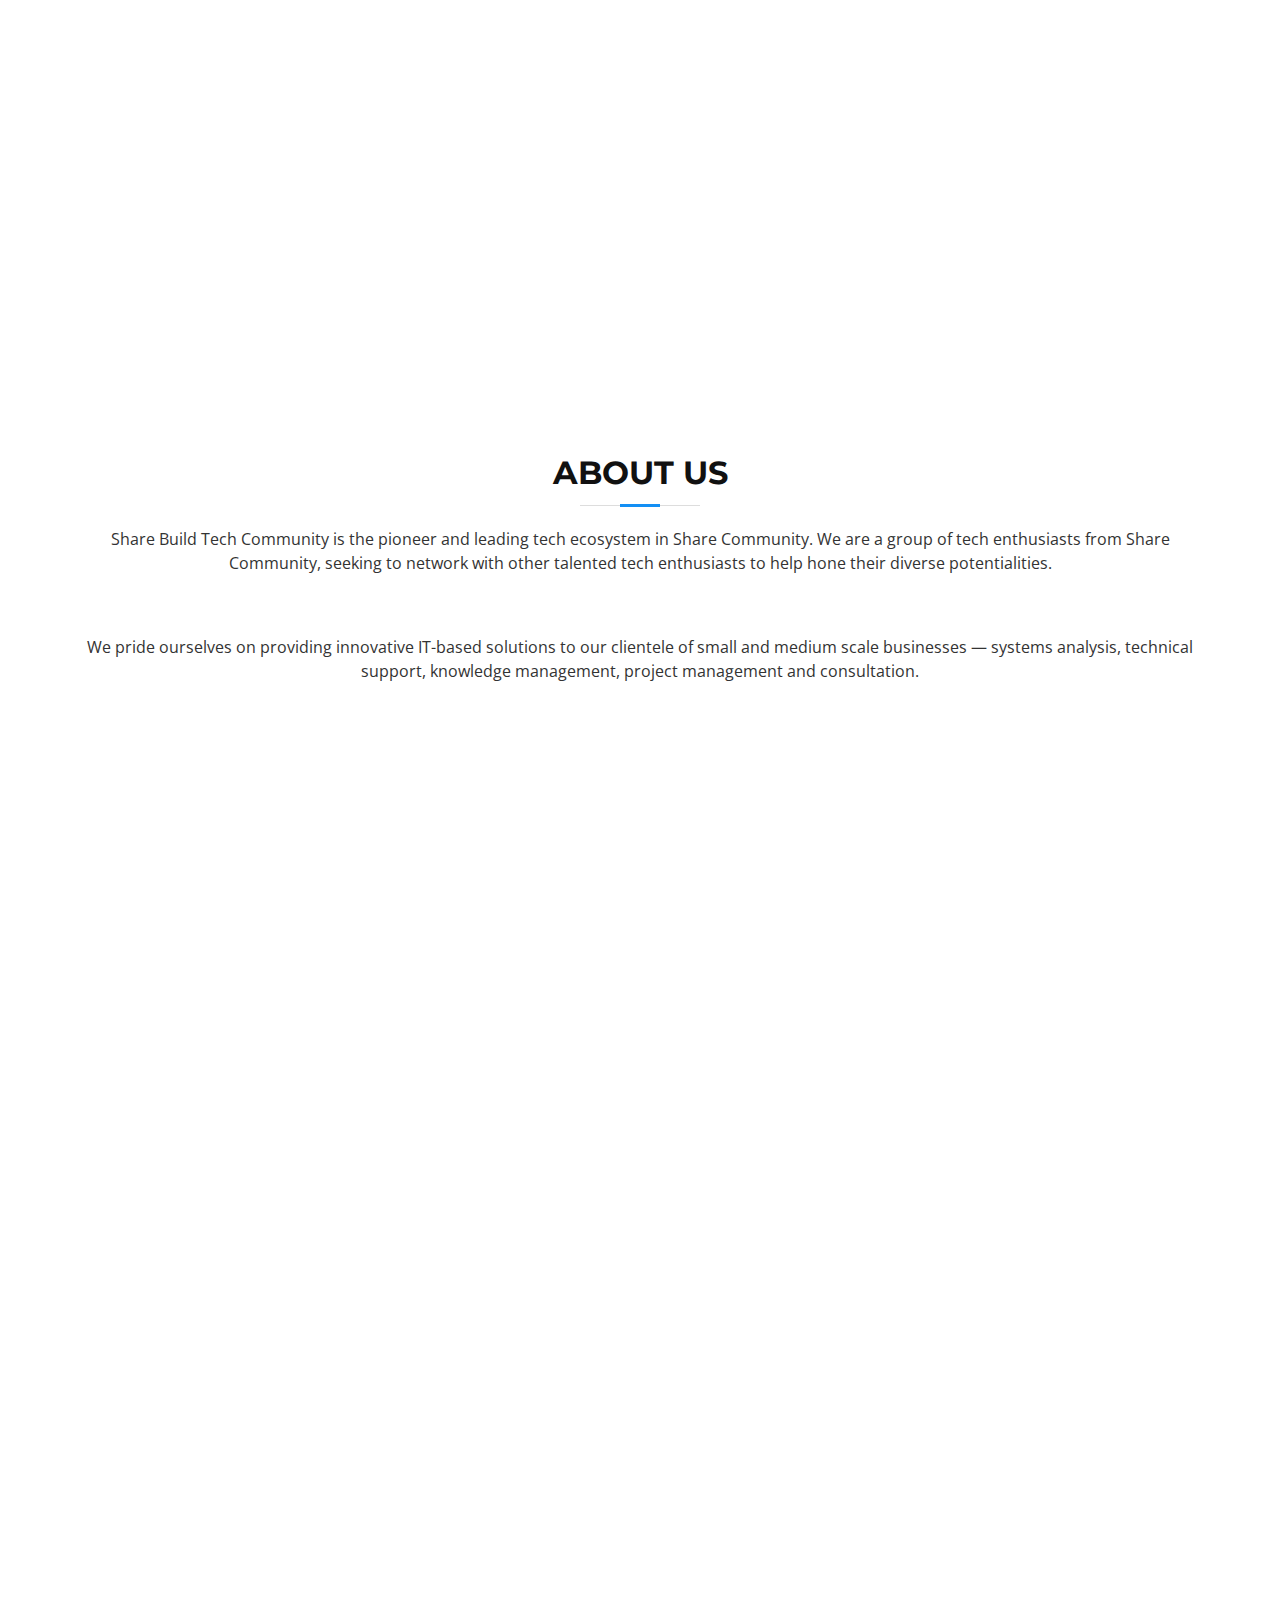
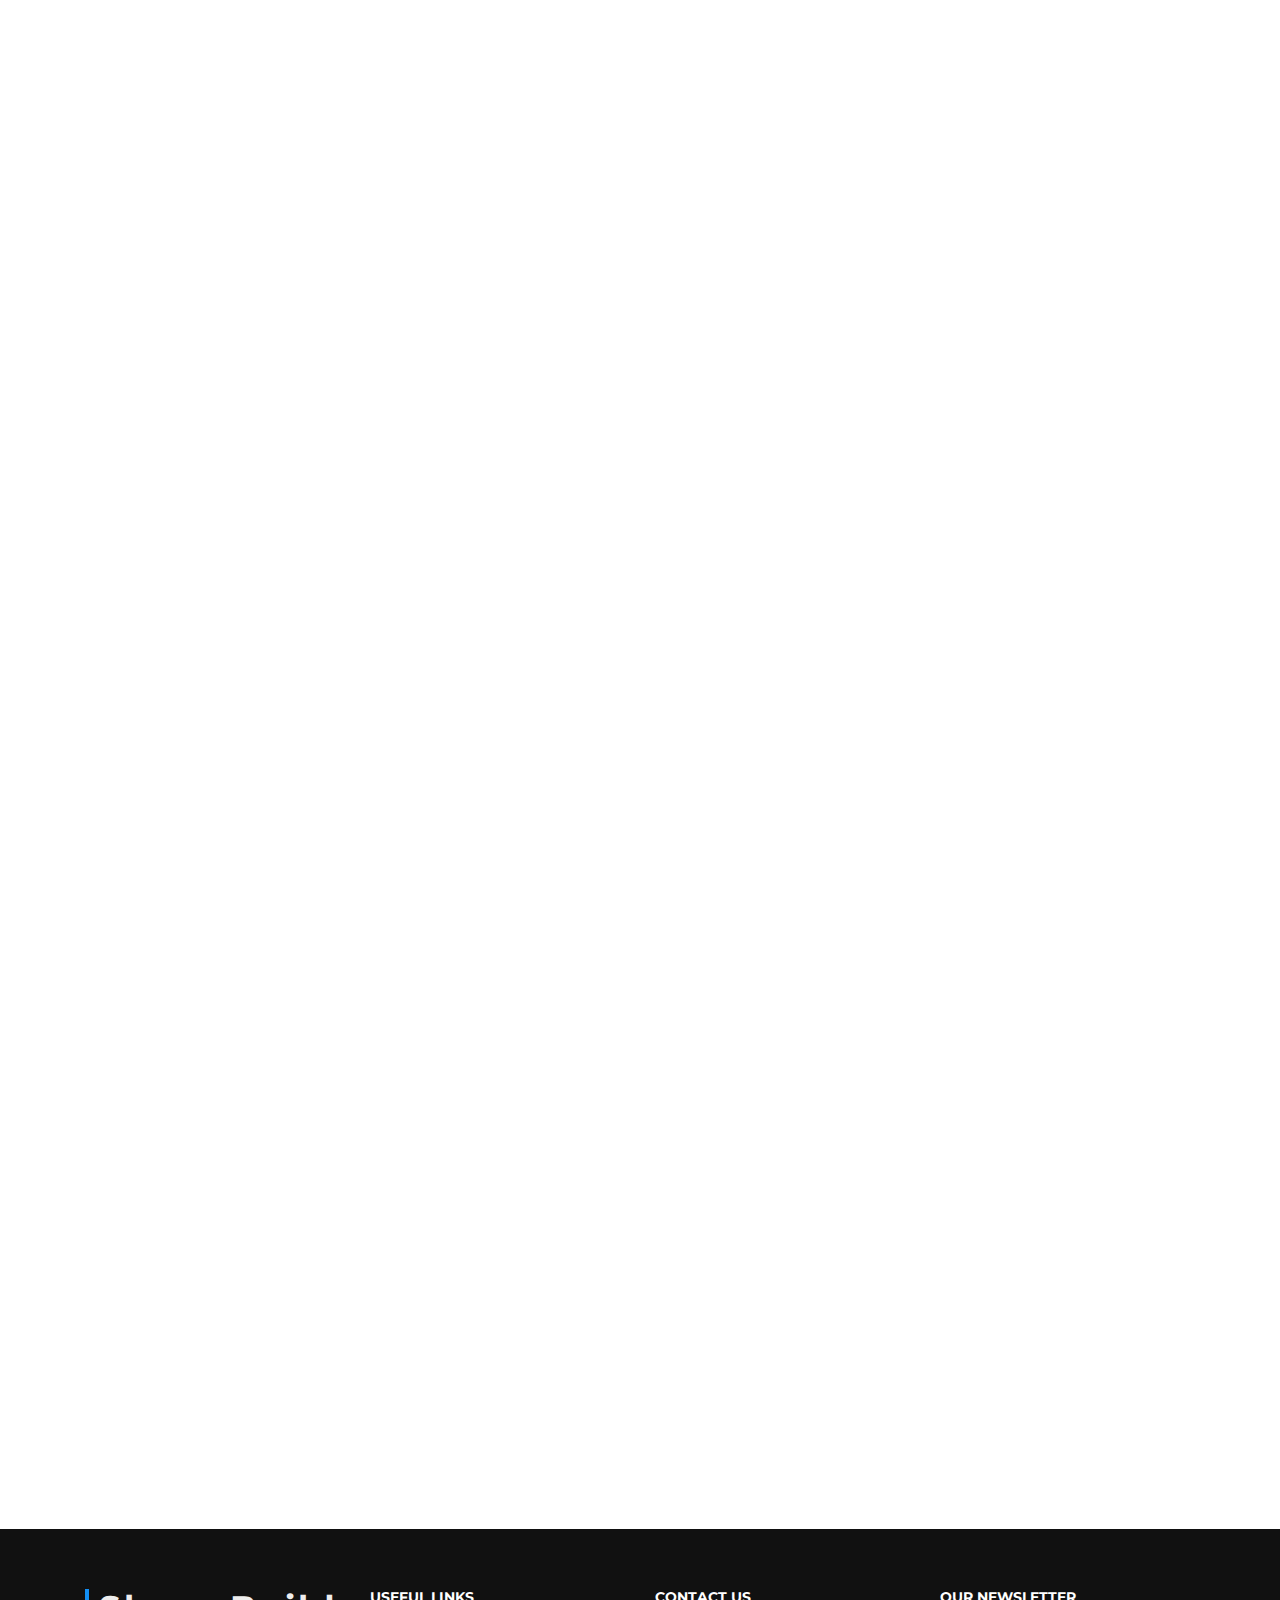
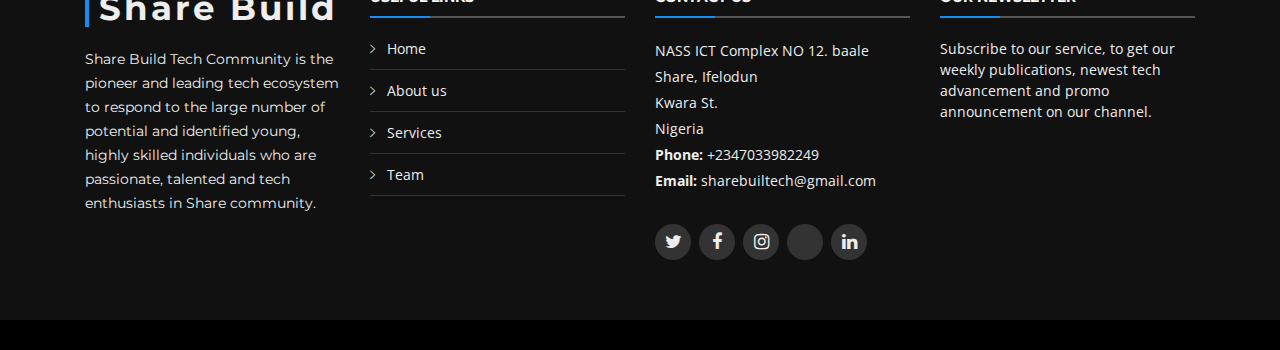
==== commit 437c27dd: "Update index.html" ====
--- a/index.html
+++ b/index.html
@@ -91,21 +91,25 @@
 
 <section id="activities>
       <div class="container">
-
-        <header class="section-header wow fadeInUp">
+<center>
+
+        <header class="section-header">
           <h3>Activities</h3>
           <p>Our recent activities at Share Build  </p>
         </header>
 
         <div class="row">
 
-          <div class="col-md-offset-3 col-lg-6 col-md-6 box wow bounceInUp" data-wow-duration="1.4s">
+          <div class="col-md-offset-3col-lg-6 col-md-6 box wow bounceInUp" data-wow-duration="1.4s">
             
             <h4 class="title"><a href="">Social Media Marketing</a></h4>
             <p class="description">This is a program for you to develop your digital marketing skills.</p>
-            <img src="img/SBOS.jpg" alt="">
-          </div>
-        </div>
+            <div class="imm">
+              <img src="img/SBOS.jpg" alt="" class="img-fluid">
+            </div>
+          </div>
+        </div>
+</center>
        </div>
 </section>
 
@@ -113,7 +117,6 @@
 
     <section id="about">
       <div class="container">
-
         <header class="section-header">
           <h3>About Us</h3>
           <p>Share Build Tech Community is the pioneer and leading tech ecosystem in Share Community. We are a group of tech enthusiasts from Share Community, seeking to network with other talented tech enthusiasts to help hone their diverse potentialities.</p>
